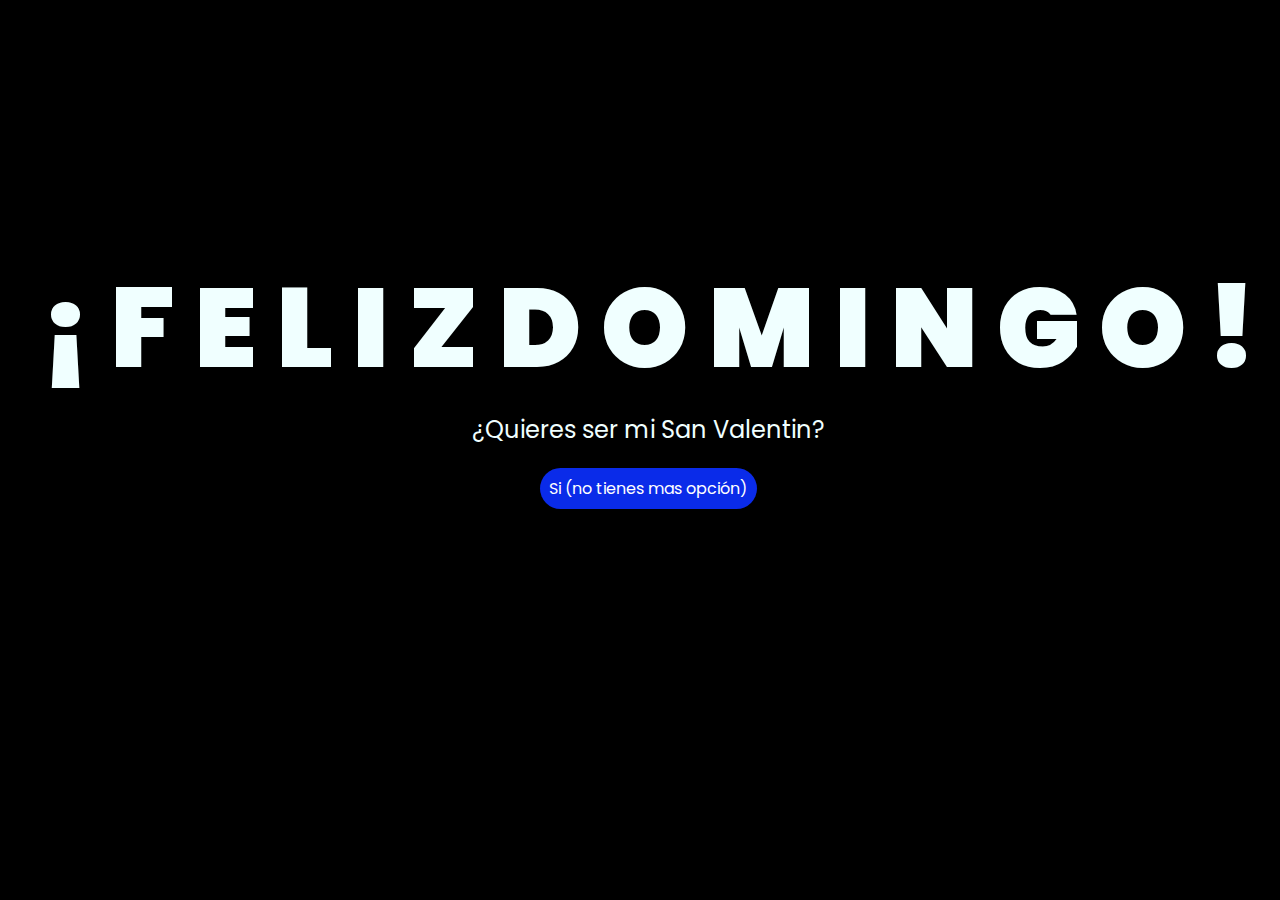
==== index.html @ 96d56dc9 "Update and rename main.html to index.html" ====
<!DOCTYPE html>
<html lang="es">

<head>
    <meta charset="UTF-8">
    <meta http-equiv="X-UA-Compatible" content="IE=edge">
    <meta name="viewport" content="width=device-width, initial-scale=1.0">
    <link rel="stylesheet" href="css/style.css">
    <link rel="icon" href="img/flowers.png" type="image/x-icon">
    <title>Flowers</title>
</head>

<body>
    <div class="greetings">
        <span>¡</span>
        <span>F</span>
        <span>E</span>
        <span>L</span>
        <span>I</span>
        <span>Z</span>
        <span> </span>
        <span>D</span>
        <span>O</span>
        <span>M</span>
        <span>I</span>
        <span>N</span>
        <span>G</span>
        <span>O</span>
        <span>!</span>
    </div>
    <div class="description">
        <span>¿Quieres ser mi San Valentin?</span>
    </div>
    <div class="button">
        <button class="botones">
            <a href="flower.html" style="color: #fff;">Si (no tienes mas opción)</a>
        </button>
    </div>
</body>

</html>
---- css/style.css ----
@import url('https://fonts.googleapis.com/css2?family=Poppins:ital,wght@0,500;1,900&display=swap');
*{
    font-family: 'Poppins',cursive;
}
body{
    color: azure;
    width: 100%;
    height: 82vh;
    display: flex;
    flex-direction: column;
    align-items: center;
    justify-content: center;
    background-color: black;
    /* padding-top: -30; */
}

.botones{
    padding: 9px;
    border-radius: 80px;
    background-color: transparent;
    border: none;
}

.botones a{
    background-color: #0a2be9;
    padding: 9px;
    border-radius: 80px;
    -webkit-border-radius: 80px;
    -moz-border-radius: 80px;
    -ms-border-radius: 80px;
    -o-border-radius: 80px;

}

.botones a:focus{
    background-color: rgb(50, 194, 194);
}

.greetings{
    font-size: 7rem;
    font-weight: 900;
}
.greetings > span{
    animation: glow 2.5s ease-in-out infinite;
}
@keyframes glow{
    0%, 100%{
        color: #fff;
        text-shadow: 0 0 12px #39c6d6, 0 0 50px #39c6d6, 0 0 100px #39c6d6;
    }
    10%, 90%{
        color: #111;
        text-shadow: none;
    }
}
.greetings > span:nth-child(1) { animation-delay: 0s; }
.greetings > span:nth-child(2) { animation-delay: 0.1s; }
.greetings > span:nth-child(3) { animation-delay: 0.2s; }
.greetings > span:nth-child(4) { animation-delay: 0.3s; }
.greetings > span:nth-child(5) { animation-delay: 0.4s; }
.greetings > span:nth-child(6) { animation-delay: 0.5s; }
.greetings > span:nth-child(7) { animation-delay: 0.6s; }
.greetings > span:nth-child(8) { animation-delay: 0.7s; }
.greetings > span:nth-child(9) { animation-delay: 0.8s; }
.greetings > span:nth-child(10) { animation-delay: 0.9s; }
.greetings > span:nth-child(11) { animation-delay: 1s; }
.greetings > span:nth-child(12) { animation-delay: 1.1s; }
.greetings > span:nth-child(13) { animation-delay: 1.2s; }
.greetings > span:nth-child(14) { animation-delay: 1.3s; }
.greetings > span:nth-child(15) { animation-delay: 1.4s; }

.description{
    font-size: 1.5rem;
    margin-bottom: 20px;
}

.button a{
    text-decoration: none;
    font-size: 1rem;
    color: #111;
}

@media screen and (max-width:574px){
    .greetings{
        display: block;
        font-size: 4rem;
        font-weight: 800;
        text-align: center;
    }
    .description{
        font-size: 2rem;
    }
    
    .button a{
        font-size: 1rem;
    }
}
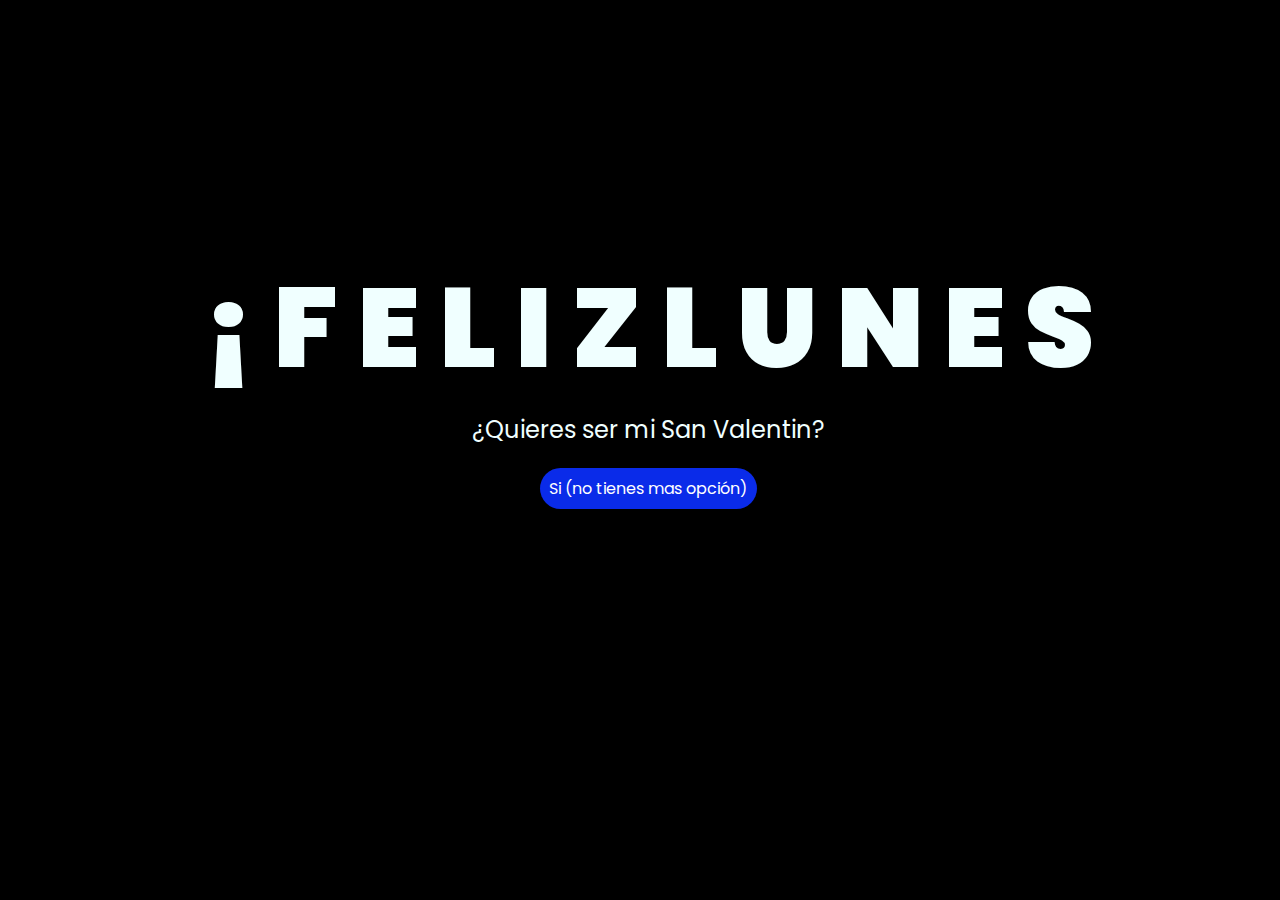
==== commit e345e9e2: "Update index.html" ====
--- a/index.html
+++ b/index.html
@@ -19,14 +19,11 @@
         <span>I</span>
         <span>Z</span>
         <span> </span>
-        <span>D</span>
-        <span>O</span>
-        <span>M</span>
-        <span>I</span>
+        <span>L</span>
+        <span>U</span>
         <span>N</span>
-        <span>G</span>
-        <span>O</span>
-        <span>!</span>
+        <span>E</span>
+        <span>S</span>
     </div>
     <div class="description">
         <span>¿Quieres ser mi San Valentin?</span>
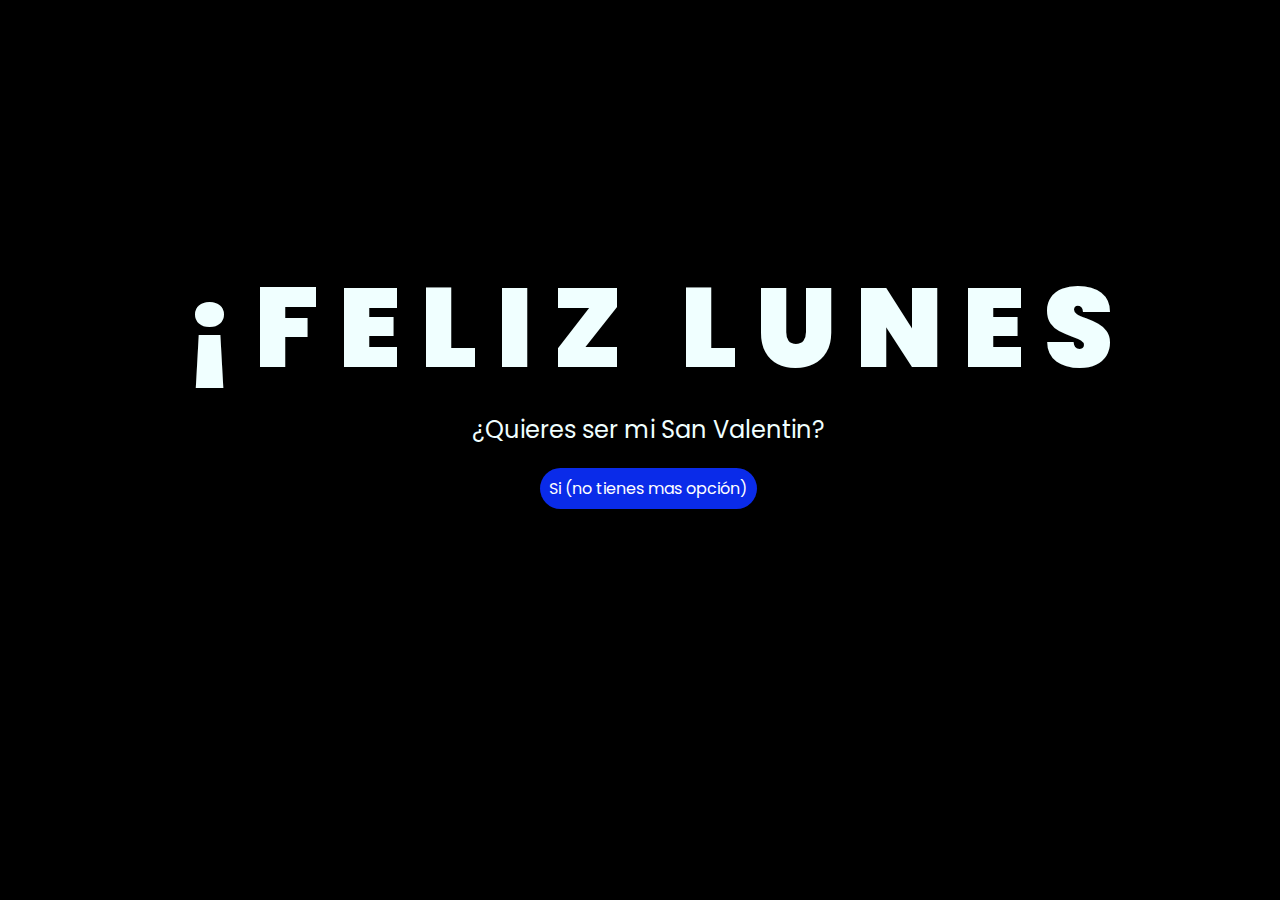
==== commit 9097950f: "Update index.html" ====
--- a/index.html
+++ b/index.html
@@ -18,7 +18,7 @@
         <span>L</span>
         <span>I</span>
         <span>Z</span>
-        <span> </span>
+        <span>&nbsp</span>
         <span>L</span>
         <span>U</span>
         <span>N</span>
--- a/css/style.css
+++ b/css/style.css
@@ -53,21 +53,20 @@
         text-shadow: none;
     }
 }
+/* Delays para cada letra */
 .greetings > span:nth-child(1) { animation-delay: 0s; }
-.greetings > span:nth-child(2) { animation-delay: 0.1s; }
-.greetings > span:nth-child(3) { animation-delay: 0.2s; }
-.greetings > span:nth-child(4) { animation-delay: 0.3s; }
-.greetings > span:nth-child(5) { animation-delay: 0.4s; }
-.greetings > span:nth-child(6) { animation-delay: 0.5s; }
+.greetings > span:nth-child(2) { animation-delay: 0.1s; } 
+.greetings > span:nth-child(3) { animation-delay: 0.2s; } 
+.greetings > span:nth-child(4) { animation-delay: 0.3s; } 
+.greetings > span:nth-child(5) { animation-delay: 0.4s; } 
+.greetings > span:nth-child(6) { animation-delay: 0.5s; } 
 .greetings > span:nth-child(7) { animation-delay: 0.6s; }
-.greetings > span:nth-child(8) { animation-delay: 0.7s; }
+.greetings > span:nth-child(8) { animation-delay: 0.7s; } 
 .greetings > span:nth-child(9) { animation-delay: 0.8s; }
-.greetings > span:nth-child(10) { animation-delay: 0.9s; }
+.greetings > span:nth-child(10) { animation-delay: 0.9s; } 
 .greetings > span:nth-child(11) { animation-delay: 1s; }
 .greetings > span:nth-child(12) { animation-delay: 1.1s; }
 .greetings > span:nth-child(13) { animation-delay: 1.2s; }
-.greetings > span:nth-child(14) { animation-delay: 1.3s; }
-.greetings > span:nth-child(15) { animation-delay: 1.4s; }
 
 .description{
     font-size: 1.5rem;
@@ -94,4 +93,4 @@
     .button a{
         font-size: 1rem;
     }
-}+}
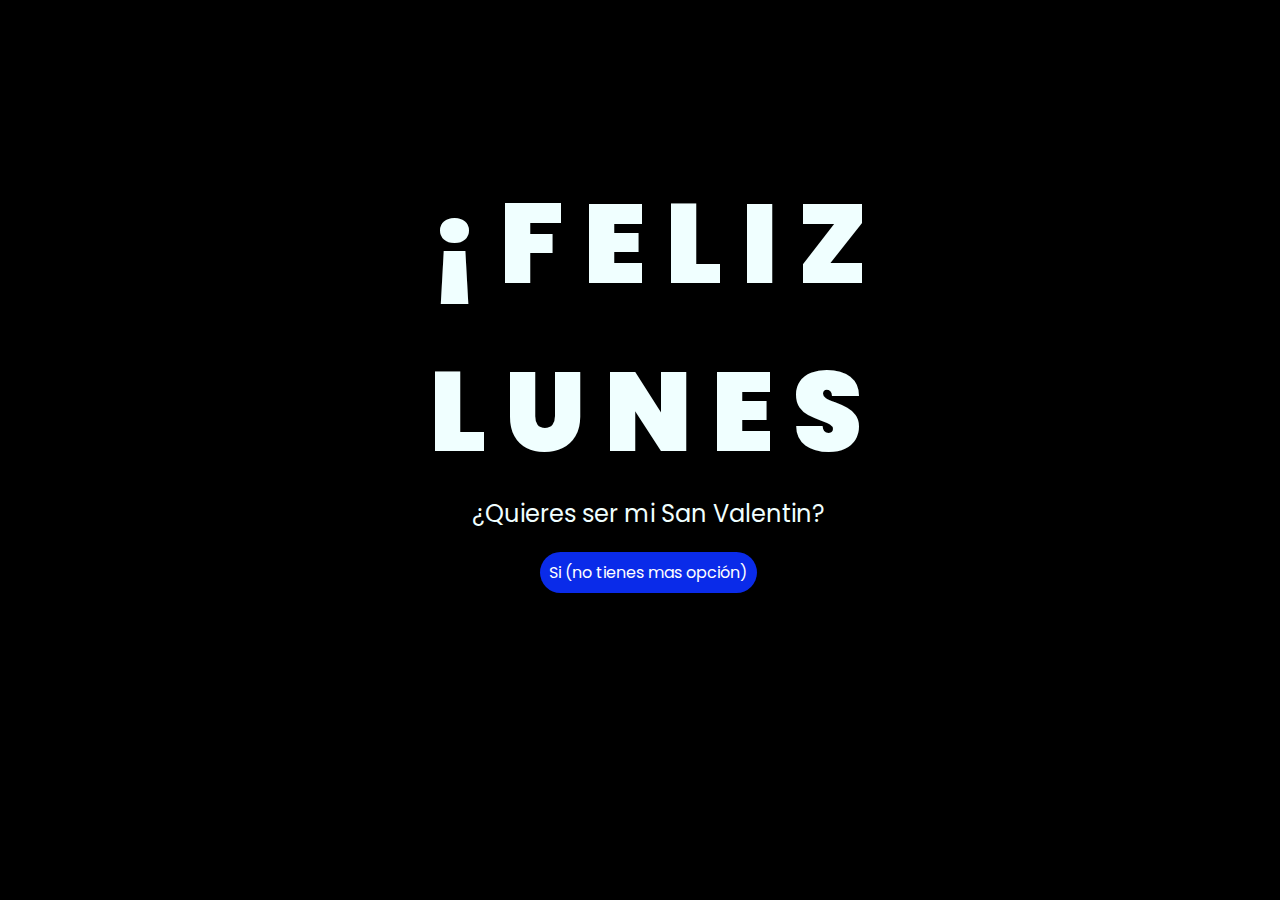
==== commit 55337404: "Update index.html" ====
--- a/index.html
+++ b/index.html
@@ -18,7 +18,7 @@
         <span>L</span>
         <span>I</span>
         <span>Z</span>
-        <span>&nbsp</span>
+        <br>
         <span>L</span>
         <span>U</span>
         <span>N</span>
--- a/css/style.css
+++ b/css/style.css
@@ -60,7 +60,7 @@
 .greetings > span:nth-child(4) { animation-delay: 0.3s; } 
 .greetings > span:nth-child(5) { animation-delay: 0.4s; } 
 .greetings > span:nth-child(6) { animation-delay: 0.5s; } 
-.greetings > span:nth-child(7) { animation-delay: 0.6s; }
+.greetings > span:nth-child(7) { display: inline-block; }
 .greetings > span:nth-child(8) { animation-delay: 0.7s; } 
 .greetings > span:nth-child(9) { animation-delay: 0.8s; }
 .greetings > span:nth-child(10) { animation-delay: 0.9s; } 
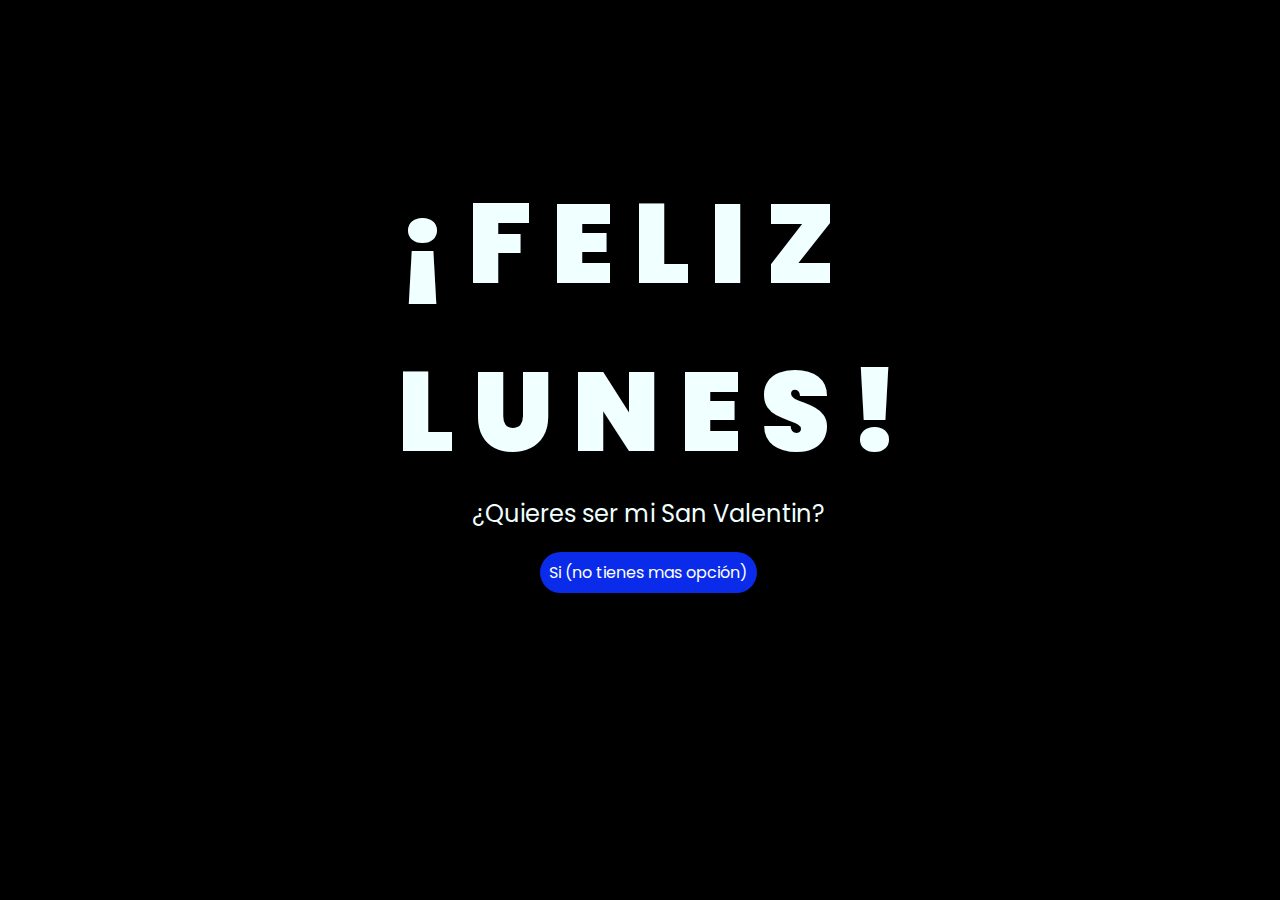
==== commit 237764ef: "Update index.html" ====
--- a/index.html
+++ b/index.html
@@ -24,6 +24,7 @@
         <span>N</span>
         <span>E</span>
         <span>S</span>
+        <span>!</span>
     </div>
     <div class="description">
         <span>¿Quieres ser mi San Valentin?</span>
--- a/css/style.css
+++ b/css/style.css
@@ -60,14 +60,14 @@
 .greetings > span:nth-child(4) { animation-delay: 0.3s; } 
 .greetings > span:nth-child(5) { animation-delay: 0.4s; } 
 .greetings > span:nth-child(6) { animation-delay: 0.5s; } 
-.greetings > span:nth-child(7) { display: inline-block; }
+.greetings > span:nth-child(7) { animation-delay: 0.6s; }
 .greetings > span:nth-child(8) { animation-delay: 0.7s; } 
 .greetings > span:nth-child(9) { animation-delay: 0.8s; }
 .greetings > span:nth-child(10) { animation-delay: 0.9s; } 
 .greetings > span:nth-child(11) { animation-delay: 1s; }
 .greetings > span:nth-child(12) { animation-delay: 1.1s; }
 .greetings > span:nth-child(13) { animation-delay: 1.2s; }
-
+.greetings > span:nth-child(14) { animation-delay: 1.3s; }
 .description{
     font-size: 1.5rem;
     margin-bottom: 20px;
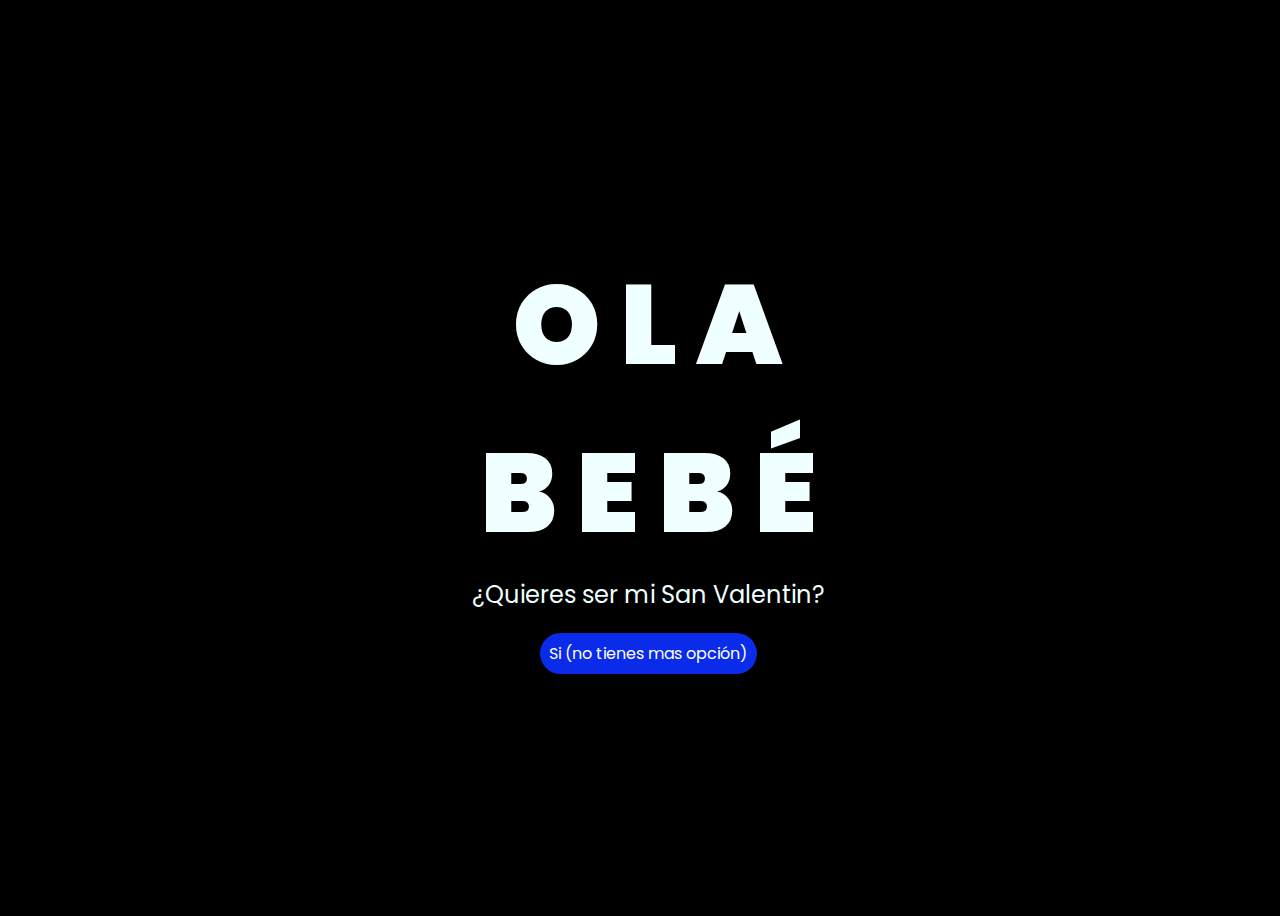
==== commit 16f38323: "Update index.html" ====
--- a/index.html
+++ b/index.html
@@ -12,19 +12,14 @@
 
 <body>
     <div class="greetings">
-        <span>¡</span>
-        <span>F</span>
+        <span>O</span>
+        <span>L</span>
+        <span>A</span>
+        <br>
+        <span>B</span>
         <span>E</span>
-        <span>L</span>
-        <span>I</span>
-        <span>Z</span>
-        <br>
-        <span>L</span>
-        <span>U</span>
-        <span>N</span>
-        <span>E</span>
-        <span>S</span>
-        <span>!</span>
+        <span>B</span>
+        <span>É</span>
     </div>
     <div class="description">
         <span>¿Quieres ser mi San Valentin?</span>
--- a/css/style.css
+++ b/css/style.css
@@ -5,7 +5,7 @@
 body{
     color: azure;
     width: 100%;
-    height: 82vh;
+    height: 100vh; /*82*/
     display: flex;
     flex-direction: column;
     align-items: center;
@@ -39,6 +39,7 @@
 .greetings{
     font-size: 7rem;
     font-weight: 900;
+    text-align: center;
 }
 .greetings > span{
     animation: glow 2.5s ease-in-out infinite;
@@ -71,6 +72,7 @@
 .description{
     font-size: 1.5rem;
     margin-bottom: 20px;
+    text-align: center;
 }
 
 .button a{
